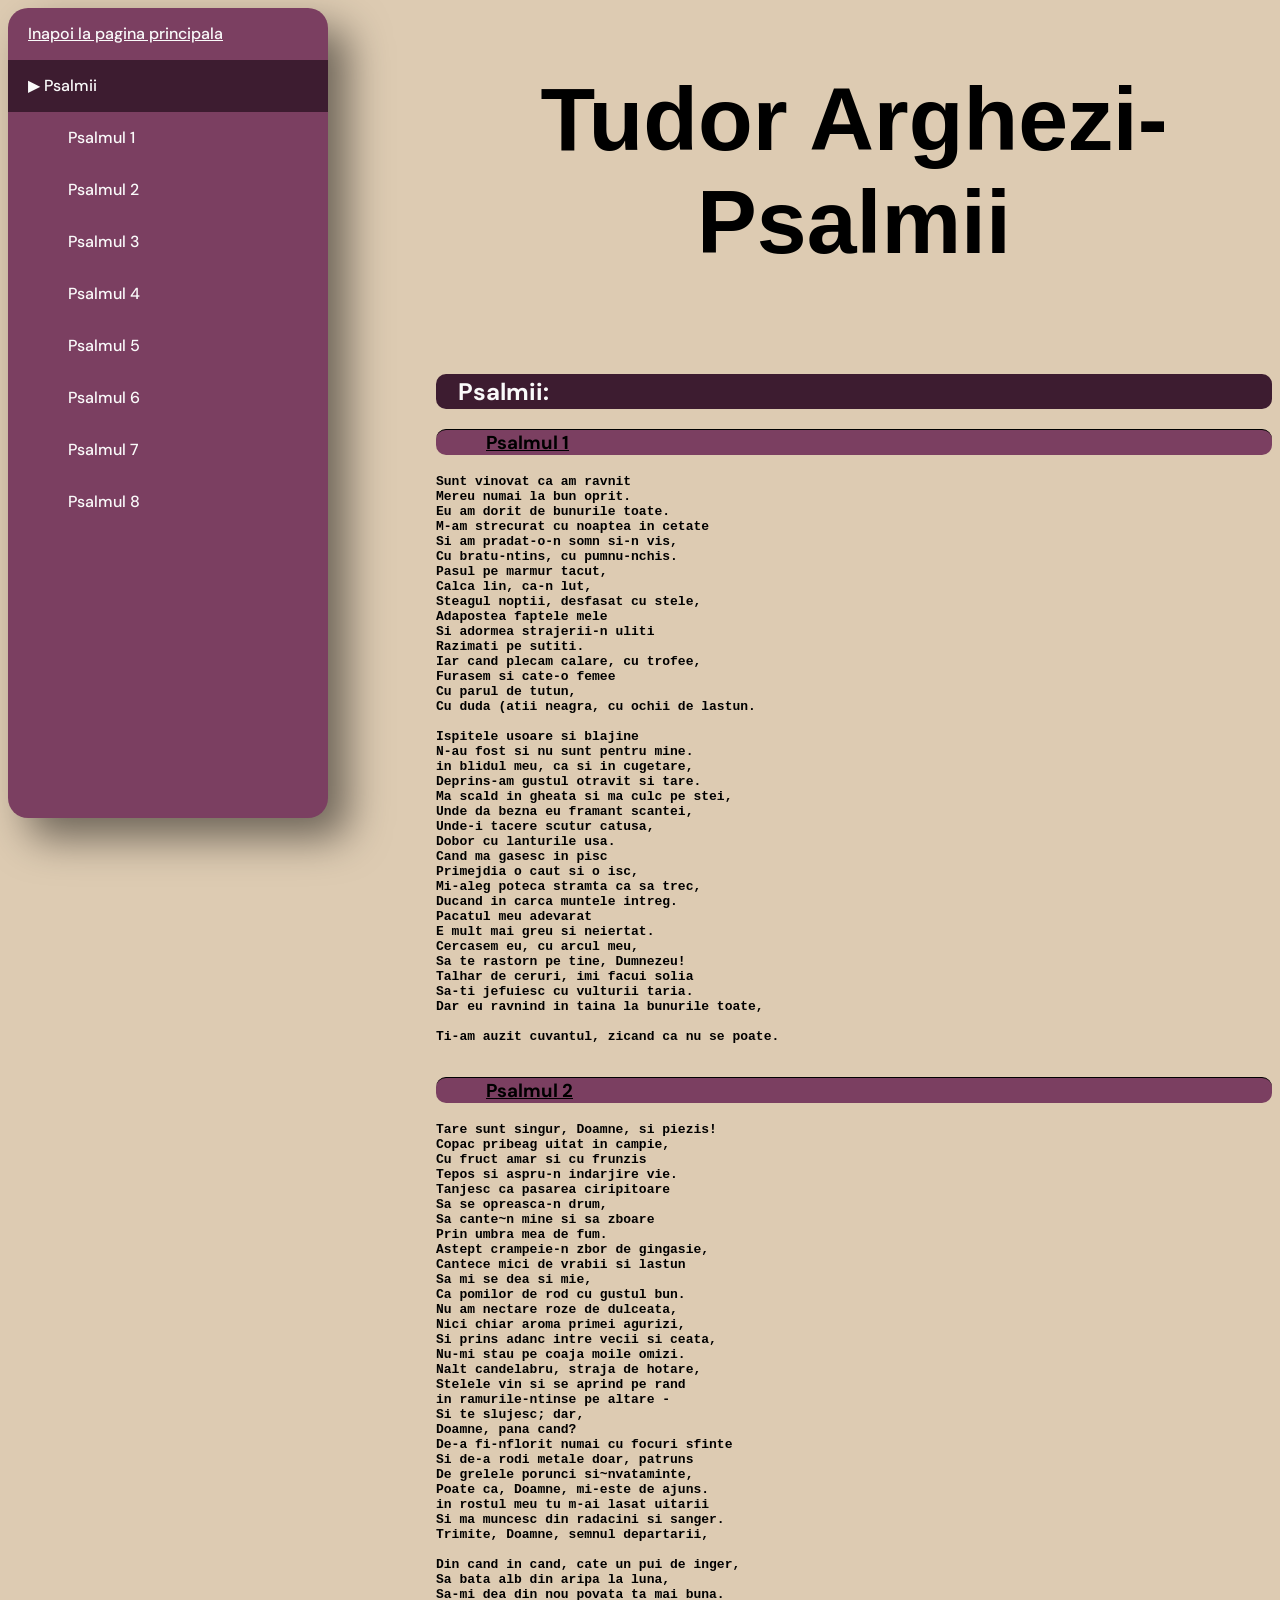
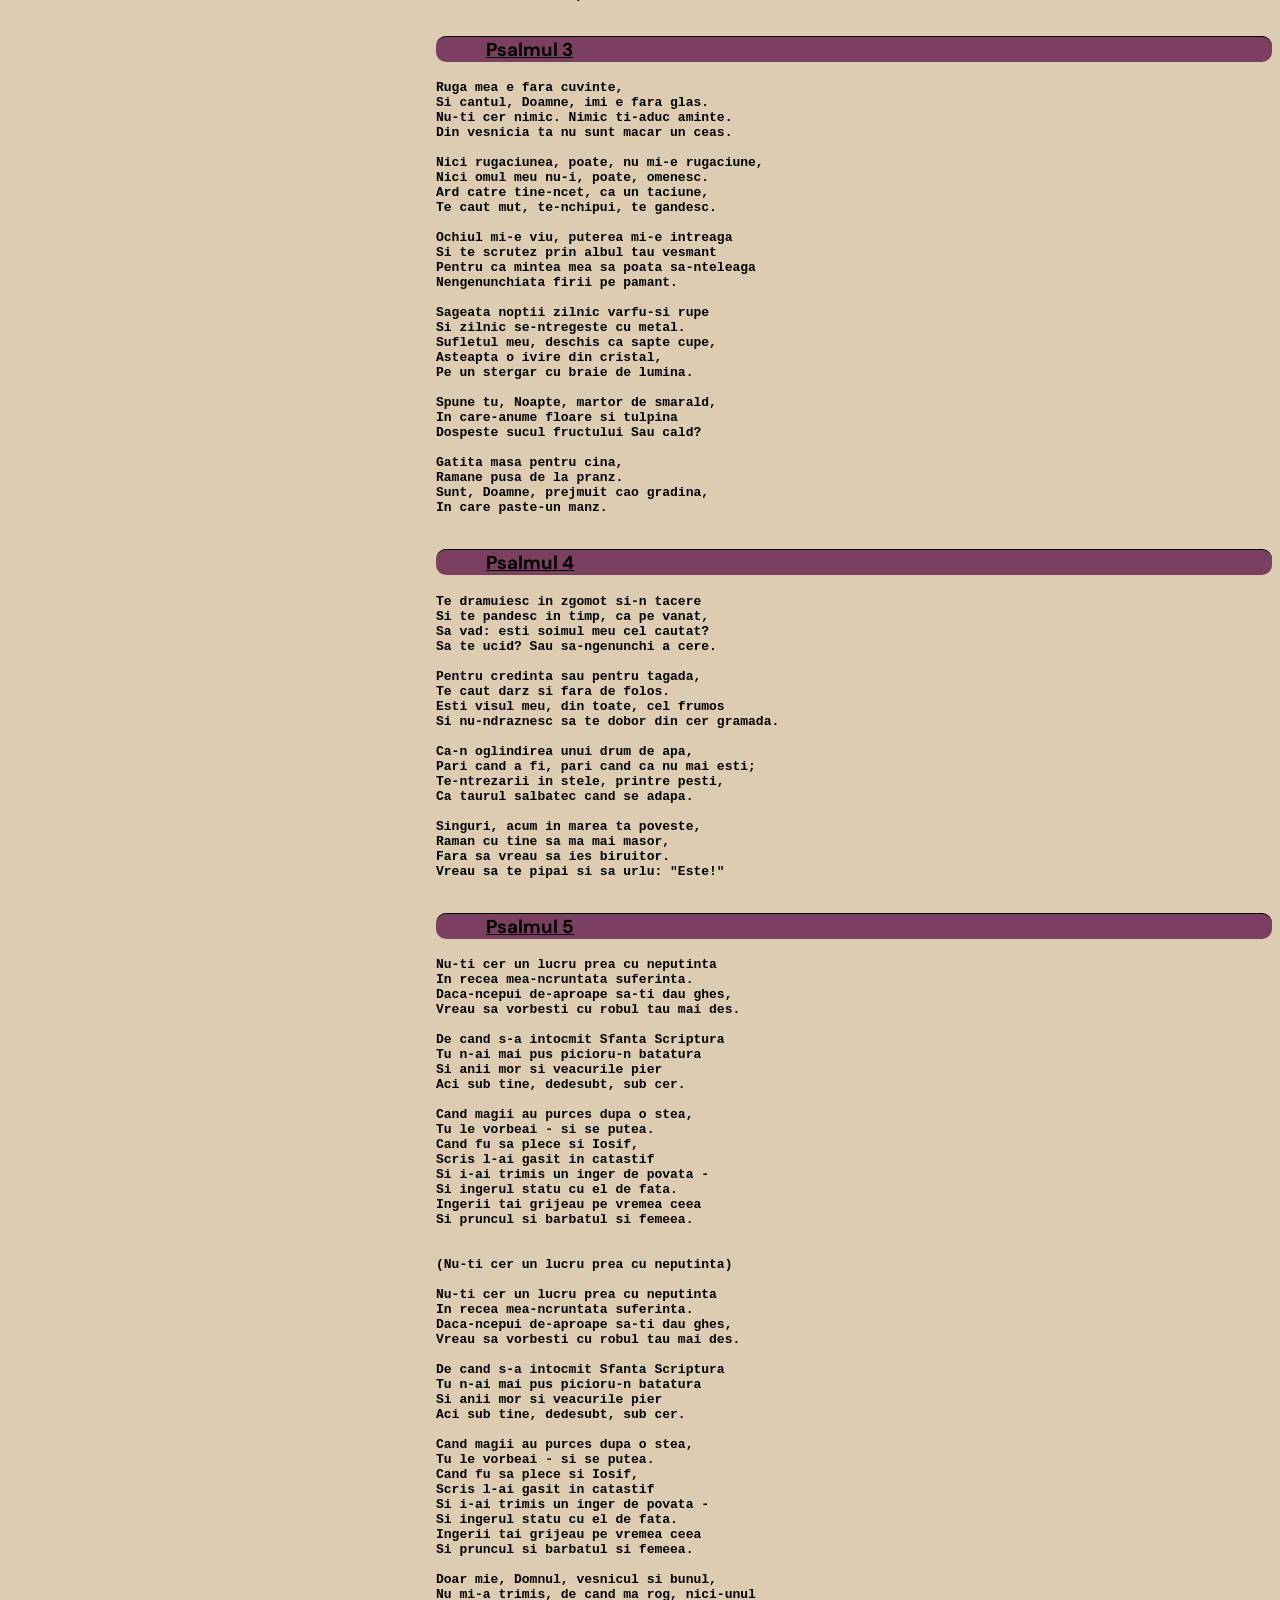
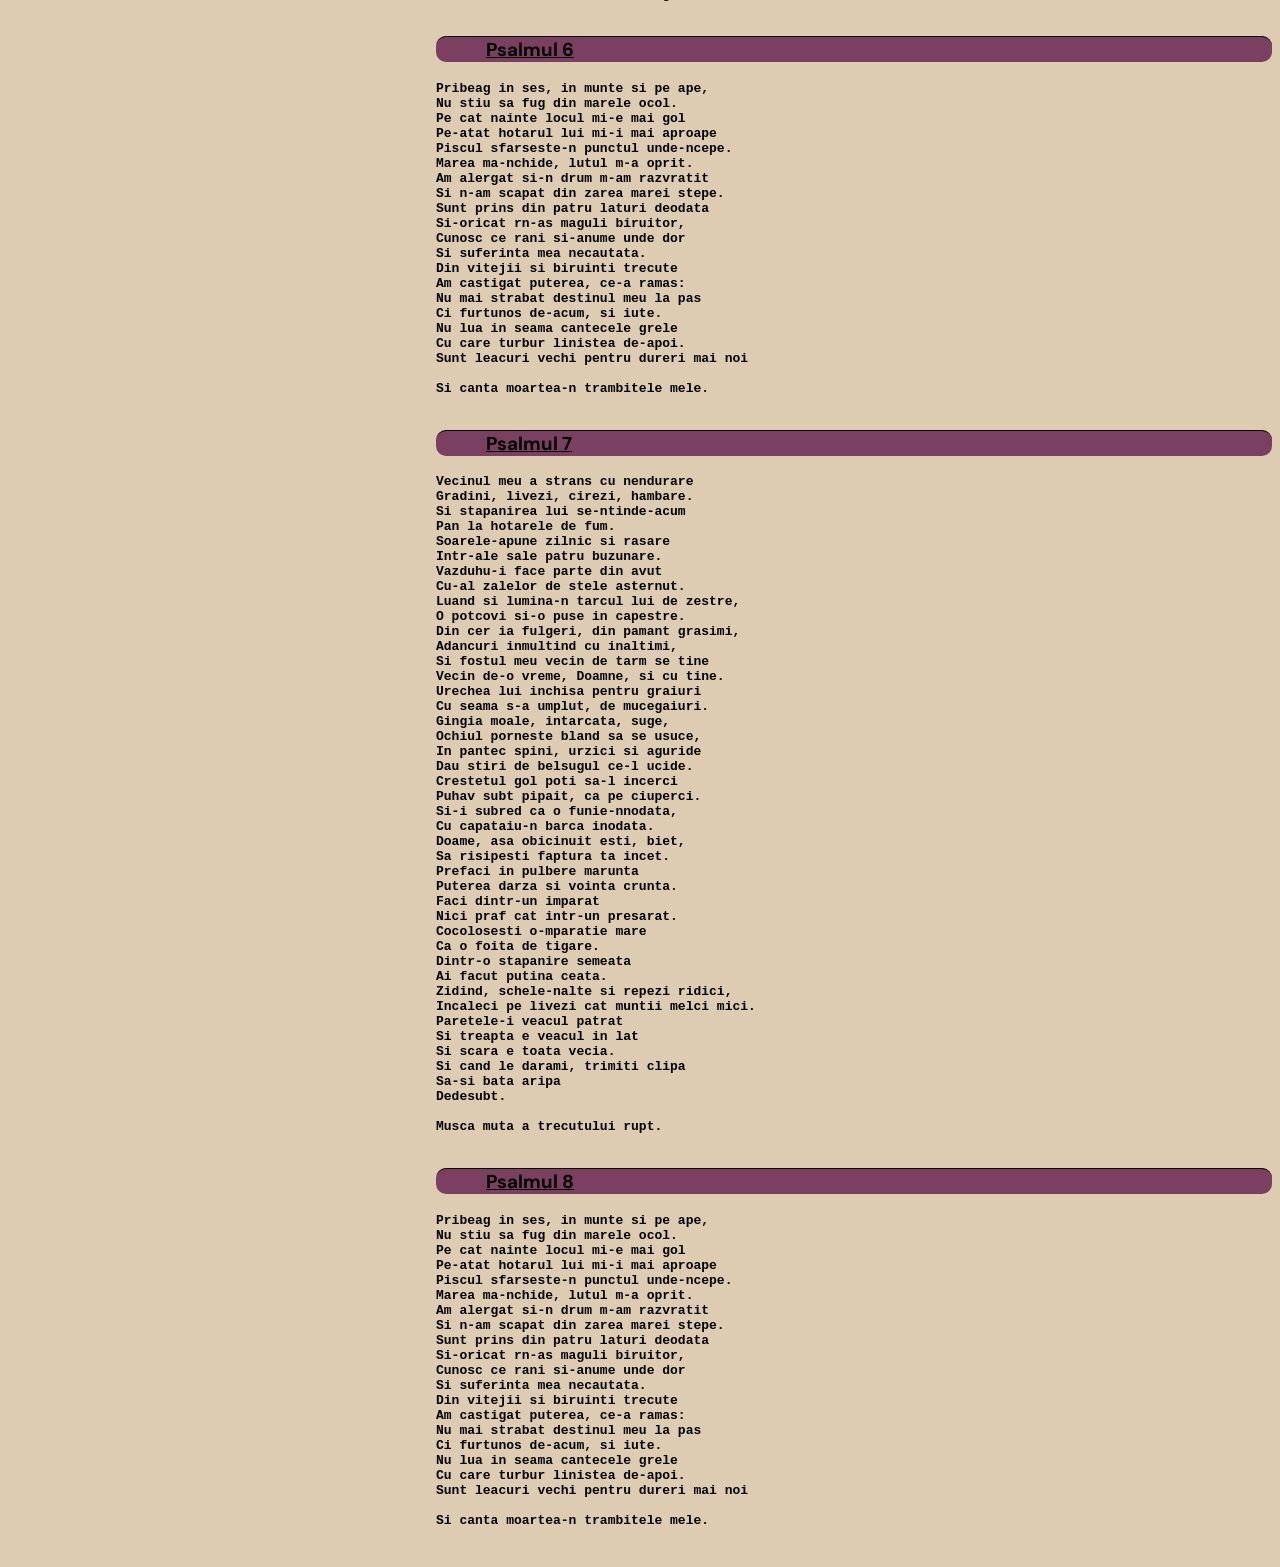
==== Arghezi.html @ f4913fe7 "am adaugat o pagina noua cu psalmii lui arghezi" ====
<!doctype html>
<html lang="en">
  <head>
    <meta charset="UTF-8" />
    <meta name="viewport" content="width=device-width, initial-scale=1.0" />
    <title>Arghezi</title>
    <link rel="stylesheet" href="styles.css" />
    <link rel="preconnect" href="https://fonts.googleapis.com" />
    <link rel="preconnect" href="https://fonts.gstatic.com" crossorigin />
    <link
      href="https://fonts.googleapis.com/css2?family=DM+Sans:ital,opsz,wght@0,9..40,100..1000;1,9..40,100..1000&display=swap"
      rel="stylesheet"
    />
    <link href="https://fonts.cdnfonts.com/css/rumble-brave" rel="stylesheet" />
  </head>
  <body>
    <h1>Tudor Arghezi-Psalmii</h1>
    <ul id="navigation">
        <li><a class="back-button" href="index.html" type="_self">
            Inapoi la pagina principala
        </a></li>
        <li>
            <a class="chapter" href="#psalmi">
                Psalmii
            </a>
        </li>
      <li>
        <a class="subchapter" href="#1"> Psalmul 1 </a>
      </li>
      <li>
        <a class="subchapter" href="#2"> Psalmul 2 </a>
      </li>
      <li>
        <a class="subchapter" href="#3"> Psalmul 3 </a>
      </li>
      <li>
        <a class="subchapter" href="#4"> Psalmul 4 </a>
      </li>
      <li>
        <a class="subchapter" href="#5"> Psalmul 5 </a>
      </li>
      <li>
        <a class="subchapter" href="#6"> Psalmul 6 </a>
      </li>
      <li>
        <a class="subchapter" href="#7"> Psalmul 7 </a>
      </li>
      <li>
        <a class="subchapter" href="#8"> Psalmul 8 </a>
      </li>
    </ul>
    <main>
        <h2 id="psalmi">Psalmii:</h2>
            <h3 id="1">
                Psalmul 1
            </h3>
                <p>
                    <pre>
Sunt vinovat ca am ravnit
Mereu numai la bun oprit.
Eu am dorit de bunurile toate.
M-am strecurat cu noaptea in cetate
Si am pradat-o-n somn si-n vis,
Cu bratu-ntins, cu pumnu-nchis.
Pasul pe marmur tacut,
Calca lin, ca-n lut,
Steagul noptii, desfasat cu stele,
Adapostea faptele mele
Si adormea strajerii-n uliti
Razimati pe sutiti.
Iar cand plecam calare, cu trofee,
Furasem si cate-o femee
Cu parul de tutun,
Cu duda (atii neagra, cu ochii de lastun. 

Ispitele usoare si blajine
N-au fost si nu sunt pentru mine.
in blidul meu, ca si in cugetare,
Deprins-am gustul otravit si tare.
Ma scald in gheata si ma culc pe stei,
Unde da bezna eu framant scantei,
Unde-i tacere scutur catusa,
Dobor cu lanturile usa.
Cand ma gasesc in pisc
Primejdia o caut si o isc,
Mi-aleg poteca stramta ca sa trec,
Ducand in carca muntele intreg.
Pacatul meu adevarat
E mult mai greu si neiertat.
Cercasem eu, cu arcul meu,
Sa te rastorn pe tine, Dumnezeu!
Talhar de ceruri, imi facui solia
Sa-ti jefuiesc cu vulturii taria.
Dar eu ravnind in taina la bunurile toate,

Ti-am auzit cuvantul, zicand ca nu se poate.
                    </pre>
                </p>
            <h3 id="2">
                Psalmul 2
            </h3>
                <p>
                    <pre>
Tare sunt singur, Doamne, si piezis!
Copac pribeag uitat in campie,
Cu fruct amar si cu frunzis
Tepos si aspru-n indarjire vie.
Tanjesc ca pasarea ciripitoare
Sa se opreasca-n drum,
Sa cante~n mine si sa zboare
Prin umbra mea de fum.
Astept crampeie-n zbor de gingasie,
Cantece mici de vrabii si lastun
Sa mi se dea si mie,
Ca pomilor de rod cu gustul bun.
Nu am nectare roze de dulceata,
Nici chiar aroma primei agurizi,
Si prins adanc intre vecii si ceata,
Nu-mi stau pe coaja moile omizi.
Nalt candelabru, straja de hotare,
Stelele vin si se aprind pe rand
in ramurile-ntinse pe altare -
Si te slujesc; dar,
Doamne, pana cand?
De-a fi-nflorit numai cu focuri sfinte
Si de-a rodi metale doar, patruns
De grelele porunci si~nvataminte,
Poate ca, Doamne, mi-este de ajuns.
in rostul meu tu m-ai lasat uitarii 
Si ma muncesc din radacini si sanger.
Trimite, Doamne, semnul departarii,

Din cand in cand, cate un pui de inger,
Sa bata alb din aripa la luna,
Sa-mi dea din nou povata ta mai buna.
                    </pre>
                </p>
            <h3 id="3">
                Psalmul 3
            </h3>
            <p>
                    <pre>
Ruga mea e fara cuvinte,
Si cantul, Doamne, imi e fara glas.
Nu-ti cer nimic. Nimic ti-aduc aminte.
Din vesnicia ta nu sunt macar un ceas.

Nici rugaciunea, poate, nu mi-e rugaciune,
Nici omul meu nu-i, poate, omenesc.
Ard catre tine-ncet, ca un taciune,
Te caut mut, te-nchipui, te gandesc.

Ochiul mi-e viu, puterea mi-e intreaga
Si te scrutez prin albul tau vesmant
Pentru ca mintea mea sa poata sa-nteleaga
Nengenunchiata firii pe pamant.

Sageata noptii zilnic varfu-si rupe
Si zilnic se-ntregeste cu metal.
Sufletul meu, deschis ca sapte cupe,
Asteapta o ivire din cristal,
Pe un stergar cu braie de lumina.

Spune tu, Noapte, martor de smarald,
In care-anume floare si tulpina
Dospeste sucul fructului Sau cald?

Gatita masa pentru cina,
Ramane pusa de la pranz.
Sunt, Doamne, prejmuit cao gradina,
In care paste-un manz.
                    </pre>
                </p>
            <h3 id="4">
                Psalmul 4
            </h3>
            <p>
                    <pre>
Te dramuiesc in zgomot si-n tacere
Si te pandesc in timp, ca pe vanat,
Sa vad: esti soimul meu cel cautat?
Sa te ucid? Sau sa-ngenunchi a cere.

Pentru credinta sau pentru tagada,
Te caut darz si fara de folos.
Esti visul meu, din toate, cel frumos
Si nu-ndraznesc sa te dobor din cer gramada.

Ca-n oglindirea unui drum de apa,
Pari cand a fi, pari cand ca nu mai esti;
Te-ntrezarii in stele, printre pesti,
Ca taurul salbatec cand se adapa.

Singuri, acum in marea ta poveste,
Raman cu tine sa ma mai masor,
Fara sa vreau sa ies biruitor.
Vreau sa te pipai si sa urlu: "Este!"
                    </pre>
                </p>
            <h3 id="5">
                Psalmul 5
            </h3>
            <p>
                    <pre>
Nu-ti cer un lucru prea cu neputinta
In recea mea-ncruntata suferinta.
Daca-ncepui de-aproape sa-ti dau ghes,
Vreau sa vorbesti cu robul tau mai des.

De cand s-a intocmit Sfanta Scriptura
Tu n-ai mai pus picioru-n batatura
Si anii mor si veacurile pier
Aci sub tine, dedesubt, sub cer.

Cand magii au purces dupa o stea,
Tu le vorbeai - si se putea.
Cand fu sa plece si Iosif,
Scris l-ai gasit in catastif
Si i-ai trimis un inger de povata -
Si ingerul statu cu el de fata.
Ingerii tai grijeau pe vremea ceea
Si pruncul si barbatul si femeea.


(Nu-ti cer un lucru prea cu neputinta)

Nu-ti cer un lucru prea cu neputinta
In recea mea-ncruntata suferinta.
Daca-ncepui de-aproape sa-ti dau ghes,
Vreau sa vorbesti cu robul tau mai des.

De cand s-a intocmit Sfanta Scriptura
Tu n-ai mai pus picioru-n batatura
Si anii mor si veacurile pier
Aci sub tine, dedesubt, sub cer.

Cand magii au purces dupa o stea,
Tu le vorbeai - si se putea.
Cand fu sa plece si Iosif,
Scris l-ai gasit in catastif
Si i-ai trimis un inger de povata -
Si ingerul statu cu el de fata.
Ingerii tai grijeau pe vremea ceea
Si pruncul si barbatul si femeea.

Doar mie, Domnul, vesnicul si bunul,
Nu mi-a trimis, de cand ma rog, nici-unul 
                    </pre>
                </p>
            <h3 id="6">
                Psalmul 6
            </h3>
            <p>
                    <pre>
Pribeag in ses, in munte si pe ape,
Nu stiu sa fug din marele ocol.
Pe cat nainte locul mi-e mai gol
Pe-atat hotarul lui mi-i mai aproape
Piscul sfarseste-n punctul unde-ncepe.
Marea ma-nchide, lutul m-a oprit.
Am alergat si-n drum m-am razvratit
Si n-am scapat din zarea marei stepe.
Sunt prins din patru laturi deodata
Si-oricat rn-as maguli biruitor,
Cunosc ce rani si-anume unde dor
Si suferinta mea necautata.
Din vitejii si biruinti trecute
Am castigat puterea, ce-a ramas:
Nu mai strabat destinul meu la pas
Ci furtunos de-acum, si iute.
Nu lua in seama cantecele grele
Cu care turbur linistea de-apoi.
Sunt leacuri vechi pentru dureri mai noi

Si canta moartea-n trambitele mele.
                    </pre>
                </p>
            <h3 id="7">
                Psalmul 7
            </h3>
            <p>
                    <pre>
Vecinul meu a strans cu nendurare
Gradini, livezi, cirezi, hambare.
Si stapanirea lui se-ntinde-acum
Pan la hotarele de fum.
Soarele-apune zilnic si rasare
Intr-ale sale patru buzunare.
Vazduhu-i face parte din avut
Cu-al zalelor de stele asternut.
Luand si lumina-n tarcul lui de zestre,
O potcovi si-o puse in capestre.
Din cer ia fulgeri, din pamant grasimi,
Adancuri inmultind cu inaltimi,
Si fostul meu vecin de tarm se tine
Vecin de-o vreme, Doamne, si cu tine.
Urechea lui inchisa pentru graiuri
Cu seama s-a umplut, de mucegaiuri.
Gingia moale, intarcata, suge,
Ochiul porneste bland sa se usuce,
In pantec spini, urzici si aguride
Dau stiri de belsugul ce-l ucide.
Crestetul gol poti sa-l incerci
Puhav subt pipait, ca pe ciuperci.
Si-i subred ca o funie-nnodata,
Cu capataiu-n barca inodata. 
Doame, asa obicinuit esti, biet,
Sa risipesti faptura ta incet.
Prefaci in pulbere marunta
Puterea darza si vointa crunta.
Faci dintr-un imparat
Nici praf cat intr-un presarat.
Cocolosesti o-mparatie mare
Ca o foita de tigare.
Dintr-o stapanire semeata
Ai facut putina ceata.
Zidind, schele-nalte si repezi ridici,
Incaleci pe livezi cat muntii melci mici.
Paretele-i veacul patrat
Si treapta e veacul in lat
Si scara e toata vecia.
Si cand le darami, trimiti clipa
Sa-si bata aripa
Dedesubt.

Musca muta a trecutului rupt.
                    </pre>
                </p>
            <h3 id="8">
                Psalmul 8
            </h3>
                <p>
                    <pre>
Pribeag in ses, in munte si pe ape, 
Nu stiu sa fug din marele ocol.
Pe cat nainte locul mi-e mai gol
Pe-atat hotarul lui mi-i mai aproape 
Piscul sfarseste-n punctul unde-ncepe. 
Marea ma-nchide, lutul m-a oprit.
Am alergat si-n drum m-am razvratit
Si n-am scapat din zarea marei stepe. 
Sunt prins din patru laturi deodata
Si-oricat rn-as maguli biruitor, 
Cunosc ce rani si-anume unde dor
Si suferinta mea necautata. 
Din vitejii si biruinti trecute
Am castigat puterea, ce-a ramas: 
Nu mai strabat destinul meu la pas 
Ci furtunos de-acum, si iute. 
Nu lua in seama cantecele grele
Cu care turbur linistea de-apoi.
Sunt leacuri vechi pentru dureri mai noi

Si canta moartea-n trambitele mele. 
                    </pre>
                </p>
    </main>
  </body>
</html>
<!--
https://ro.scribd.com/doc/110683806/Psalmi-Tudor-Arghezi - toti cei 15 psalmi
-->
---- styles.css ----
:root{
    --light: #ddcbb2;
    --mid: #7B3F61;
    --dark:#3D1C30;
    --white:#FAFAFA;
}
html{
    scroll-behavior: smooth;
    background-color: var(--light);
    font-family: "DM Sans", sans-serif;
    font-weight: 600;
}
h1{
    grid-area:title;
    text-align: center;
    font-size:7vw;
    font-family:"Rumble Brave", sans-serif;
}
h2{
    background-color: var(--dark);
    color:var(--white);
    padding:2px;
    text-indent: 20px;
    border-radius:10px;
}
h3{
    text-decoration-line: underline;
    border-top:1px solid black;
    background-color: var(--mid);
    text-indent: 50px;
    border-radius:10px;
}
p{
    text-indent: 50px;
}
#navigation{
    list-style-type: none;
    background-color: var(--mid);
    grid-area:nav;
    position:fixed;
    width:25%;
    height:90%;
    overflow-y: auto;
    border-radius:20px;
    filter:drop-shadow(rgba(0, 0, 0, 0.5) 20px 20px 20px);
    margin:0;
    padding:0;
}

#navigation a{
    color:black;
    font-weight:500;
    color:var(--white);
    line-height: 2;
    display:block;
    padding:10px 20px;
}
#navigation a[class="chapter"]{
    background-color: var(--dark);
}
#navigation a[class="subchapter"]{
    padding-left:60px;
    text-decoration: none;
}
#navigation a:hover{
    background-color:var(--dark);
}
body{
    display:grid;
    grid-template:
    "nav title title"
    "nav main main";
    grid-template-columns: 1fr 1fr 1fr;
    grid-template-rows: auto auto;
    gap:20px;
}
#navigation a.chapter{
    text-decoration: none;
}
#navigation a.chapter:hover{
    text-decoration:underline;
}
a[class="chapter"]::before{
    content:"▶ ";
}
main {
  grid-area: main;
}
hr{
    border:1px solid black;
}
figure{
    background-color:var(--mid);
    display: inline-block;
    width: min-content;
    padding:20px;
    filter:drop-shadow(hsla(0, 0%, 0%, 0.5) 20px 20px 20px);
    border-radius:10px;
    margin:10px;
    font-size:100%;
}
figcaption{
    background-color:var(--dark);
    color:var(--white);
    padding:10px;
    border-radius:0 0 10px 10px ;
}
.image{
    width:auto;
    height:100px;
}
.image:hover{
    border:3px solid var(--white);
}
.sursa{
    text-align: right;
    font-size:75%;
    margin-right:20px;
}
.button-container{
    display:flex;
    justify-content: right;
    padding-right:20px;
}
button{
    background-color:var(--dark);
    padding:10px;
    border-radius:10px;
    border:black;
}
button:hover{
    background-color:var(--mid);
}
button a{
    color:var(--white);
}
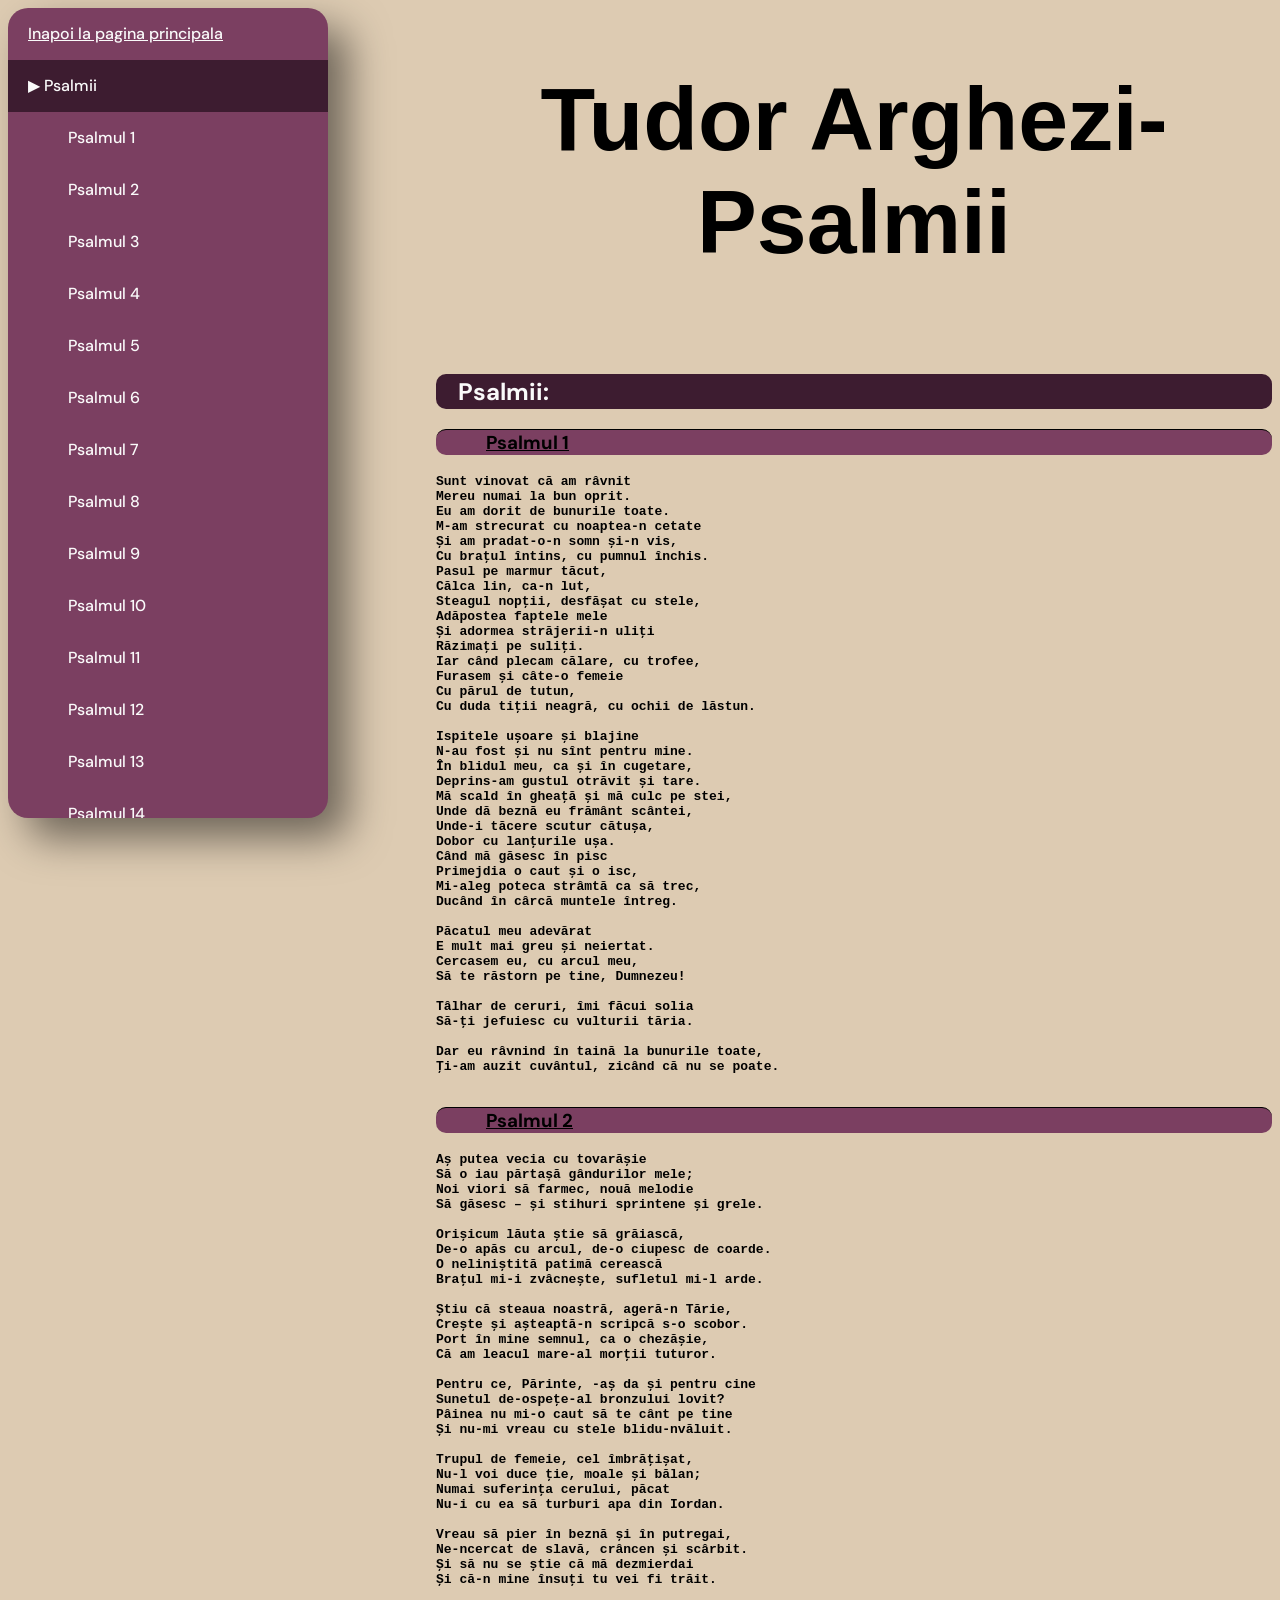
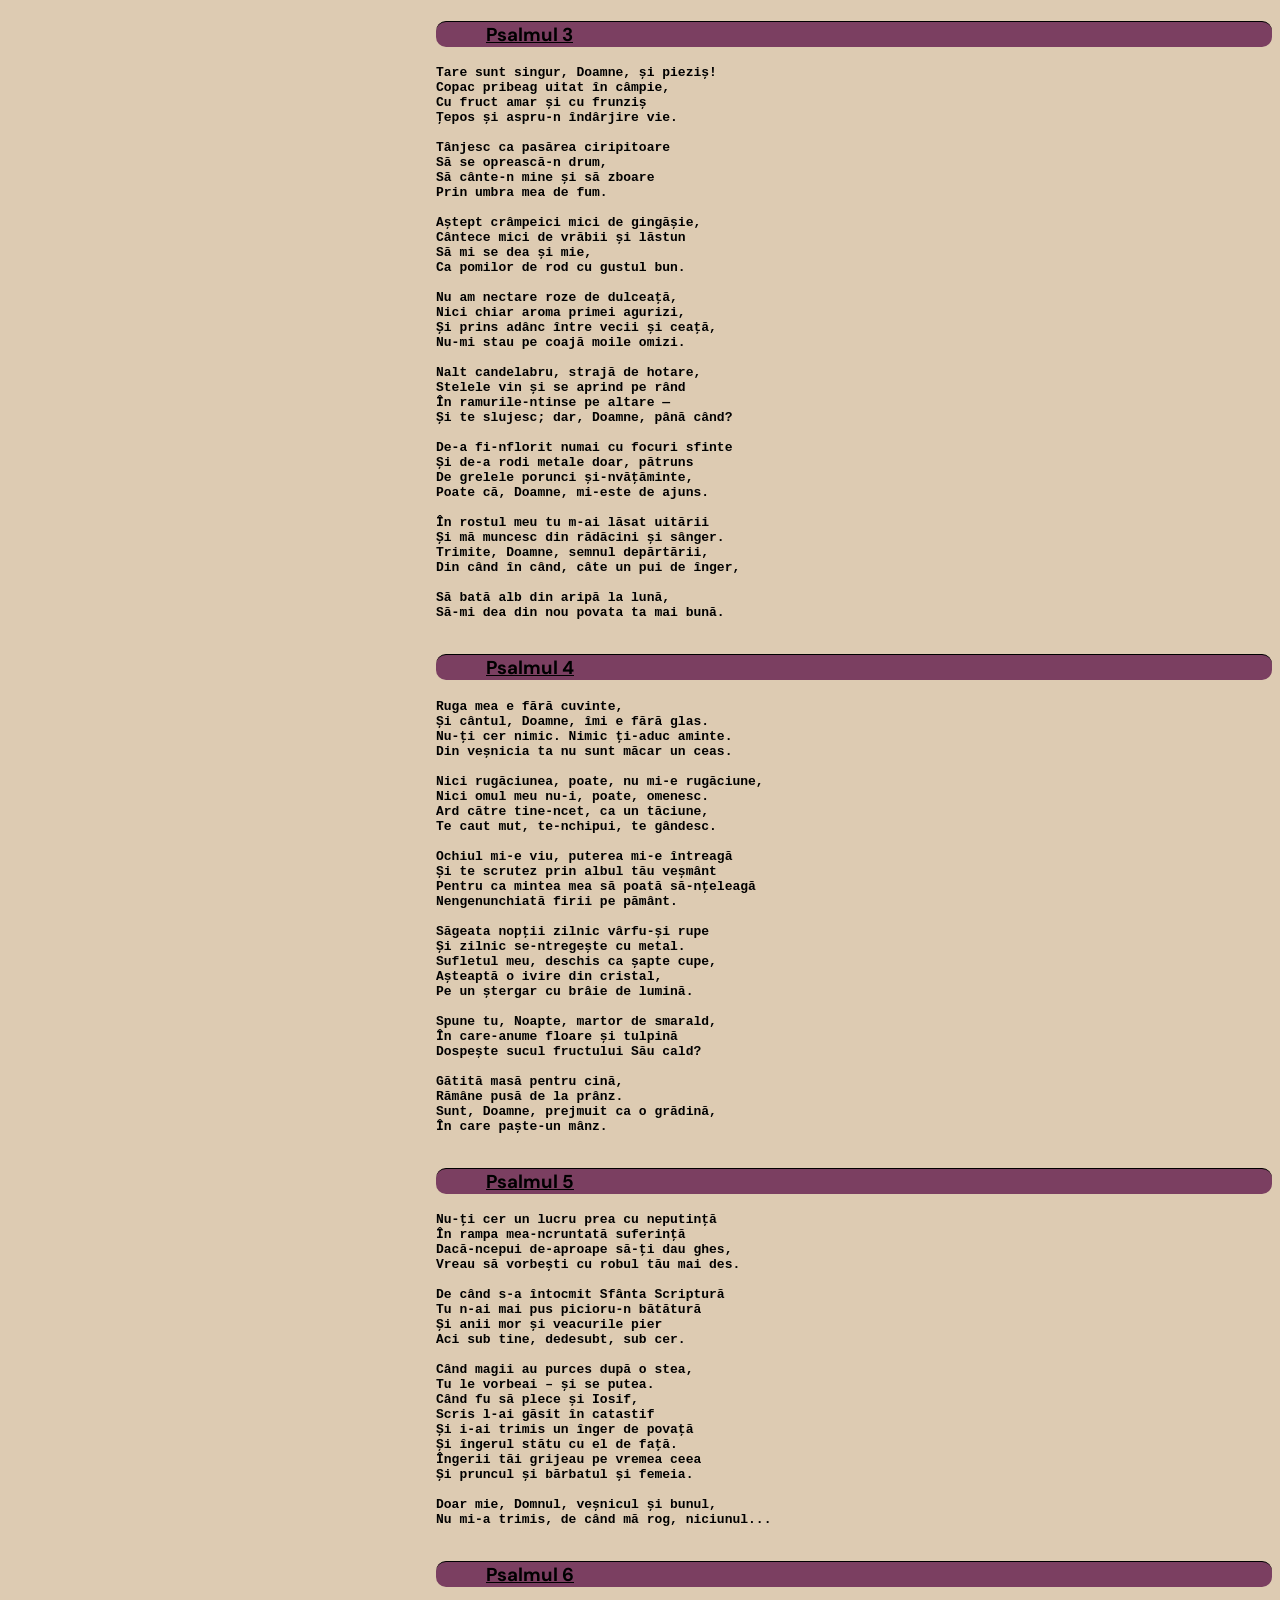
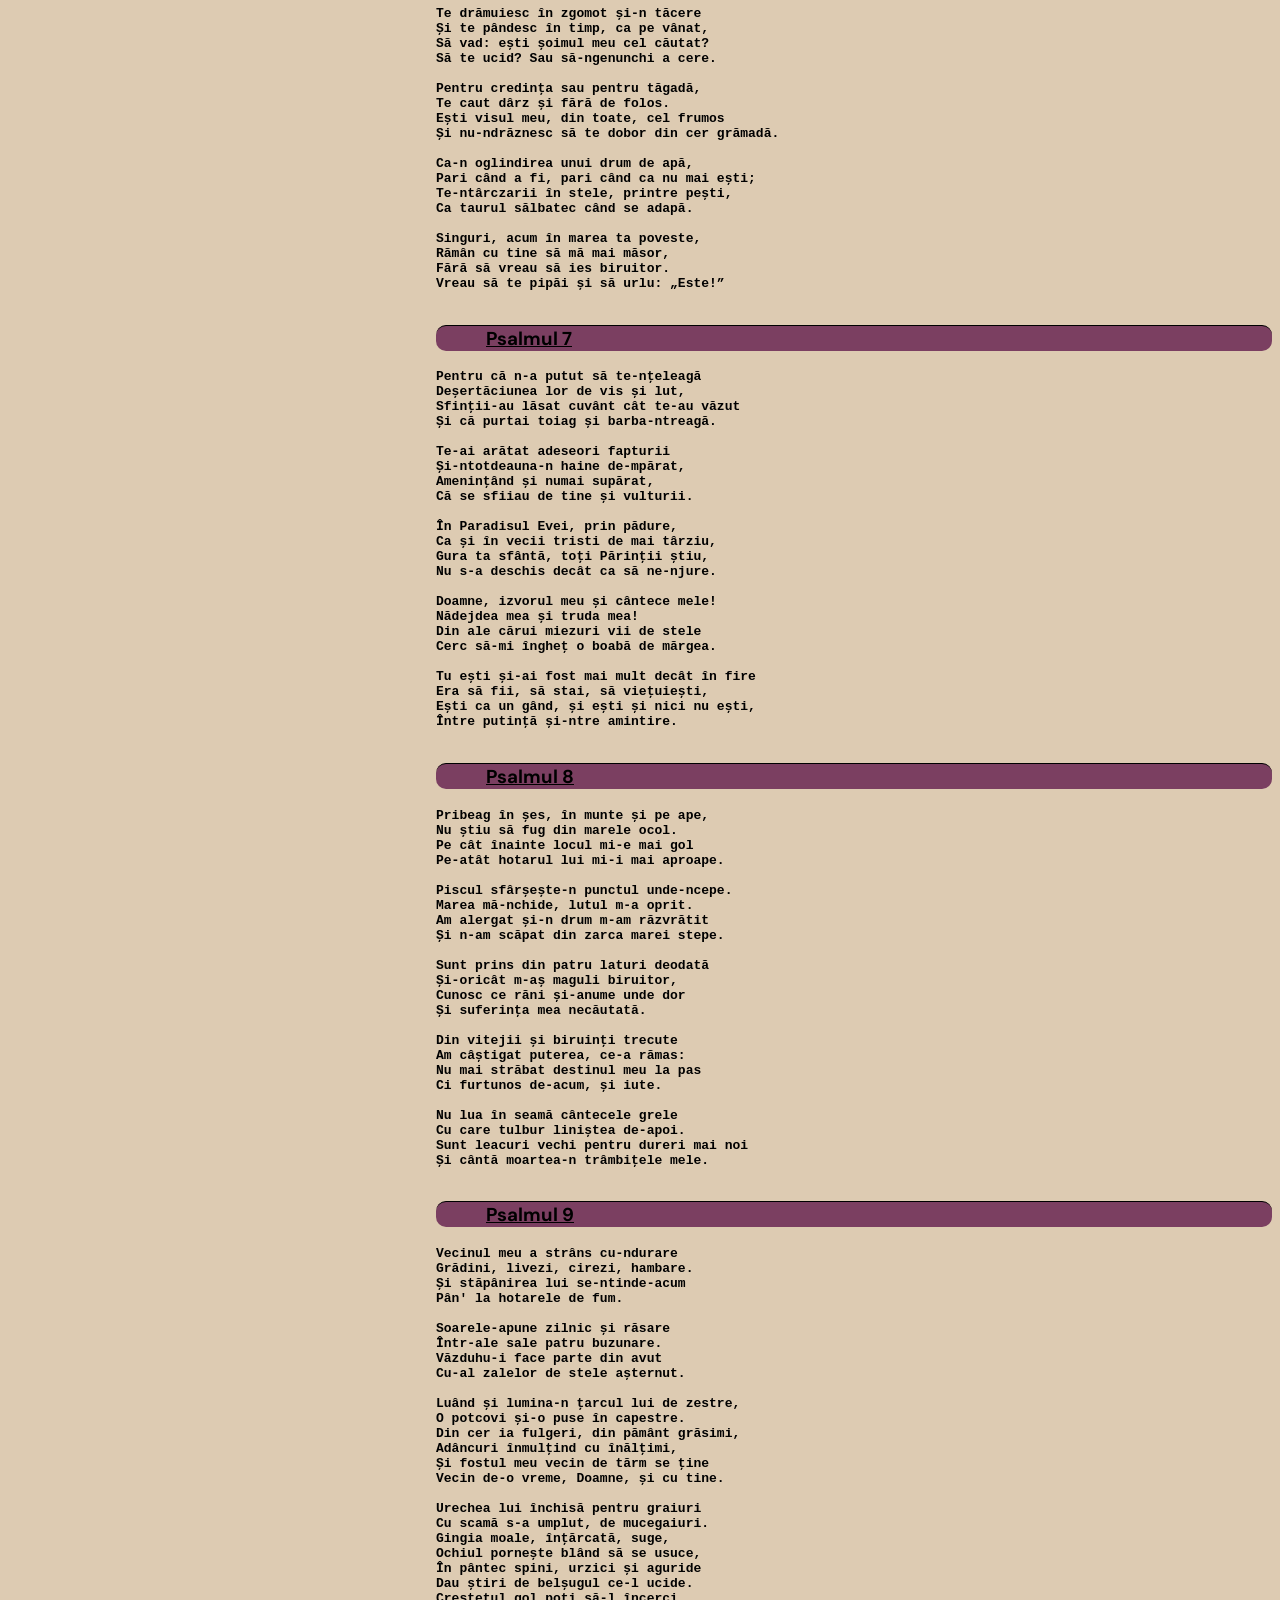
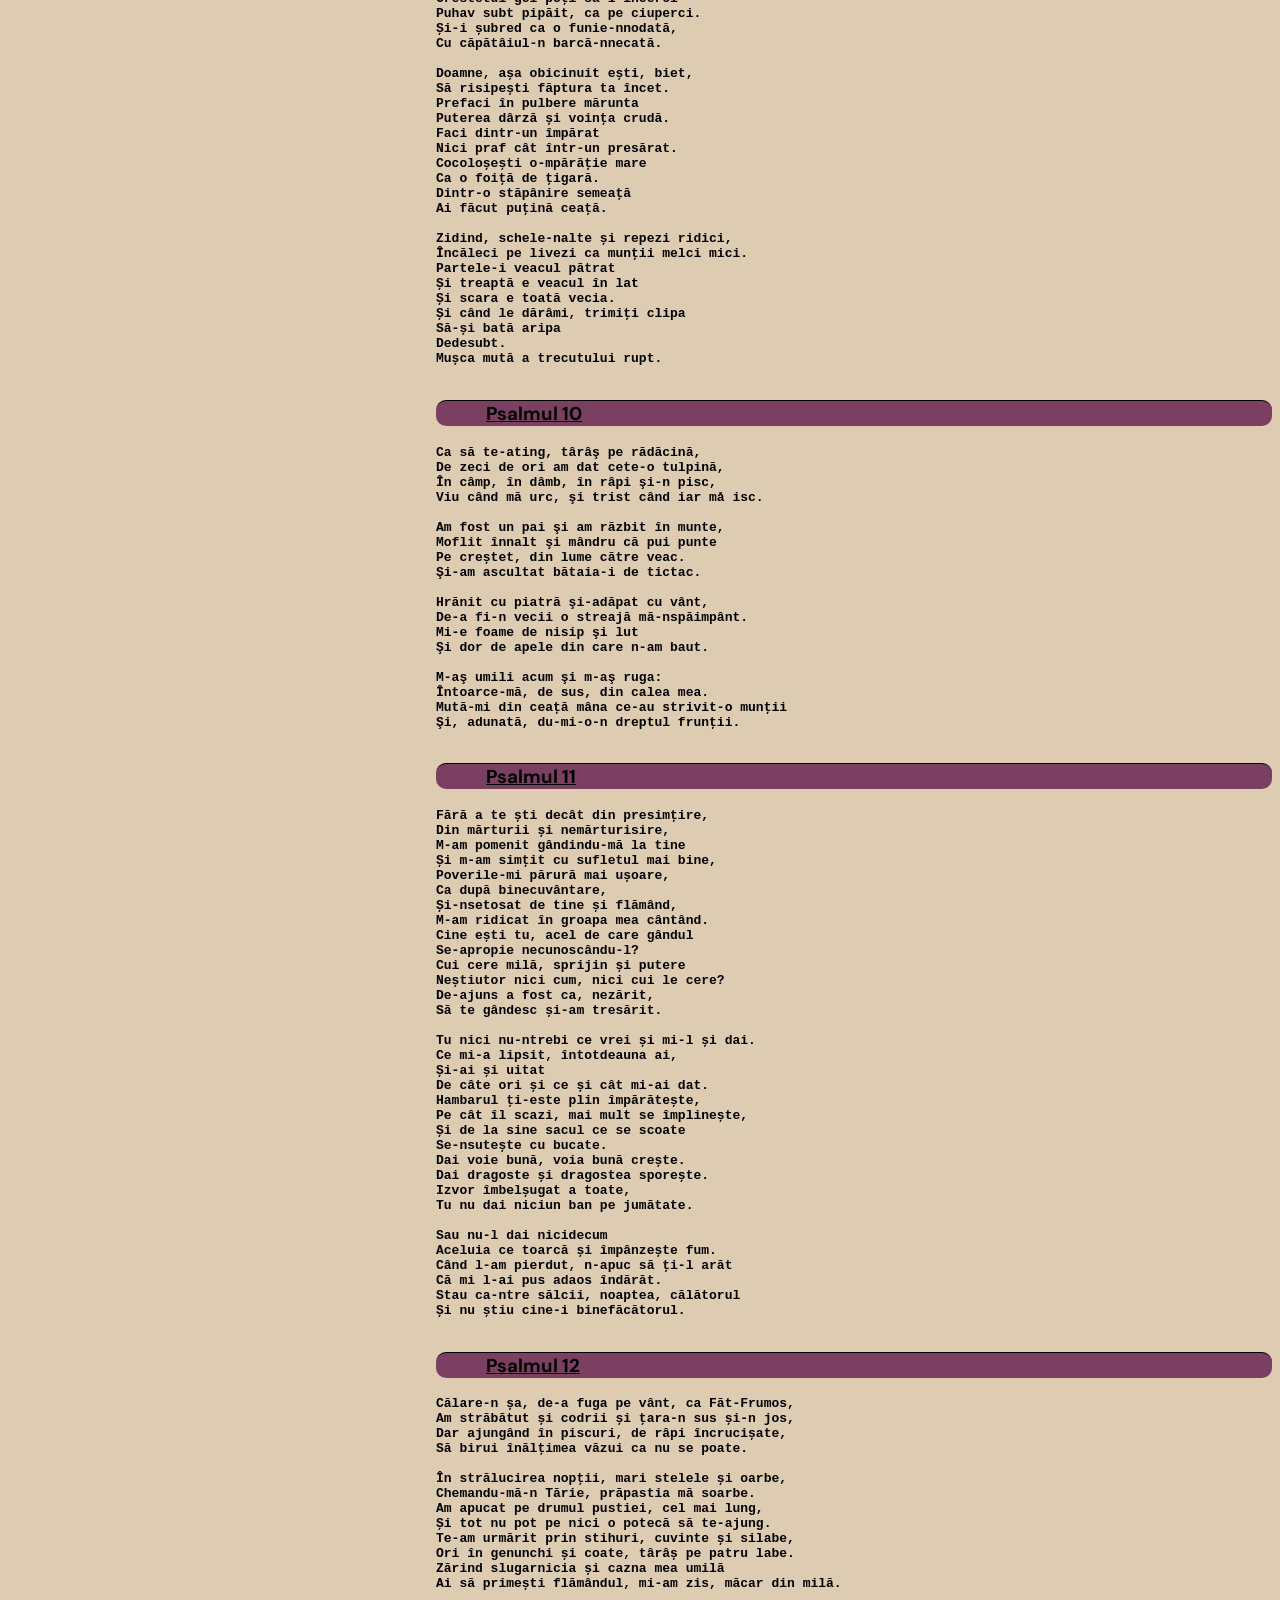
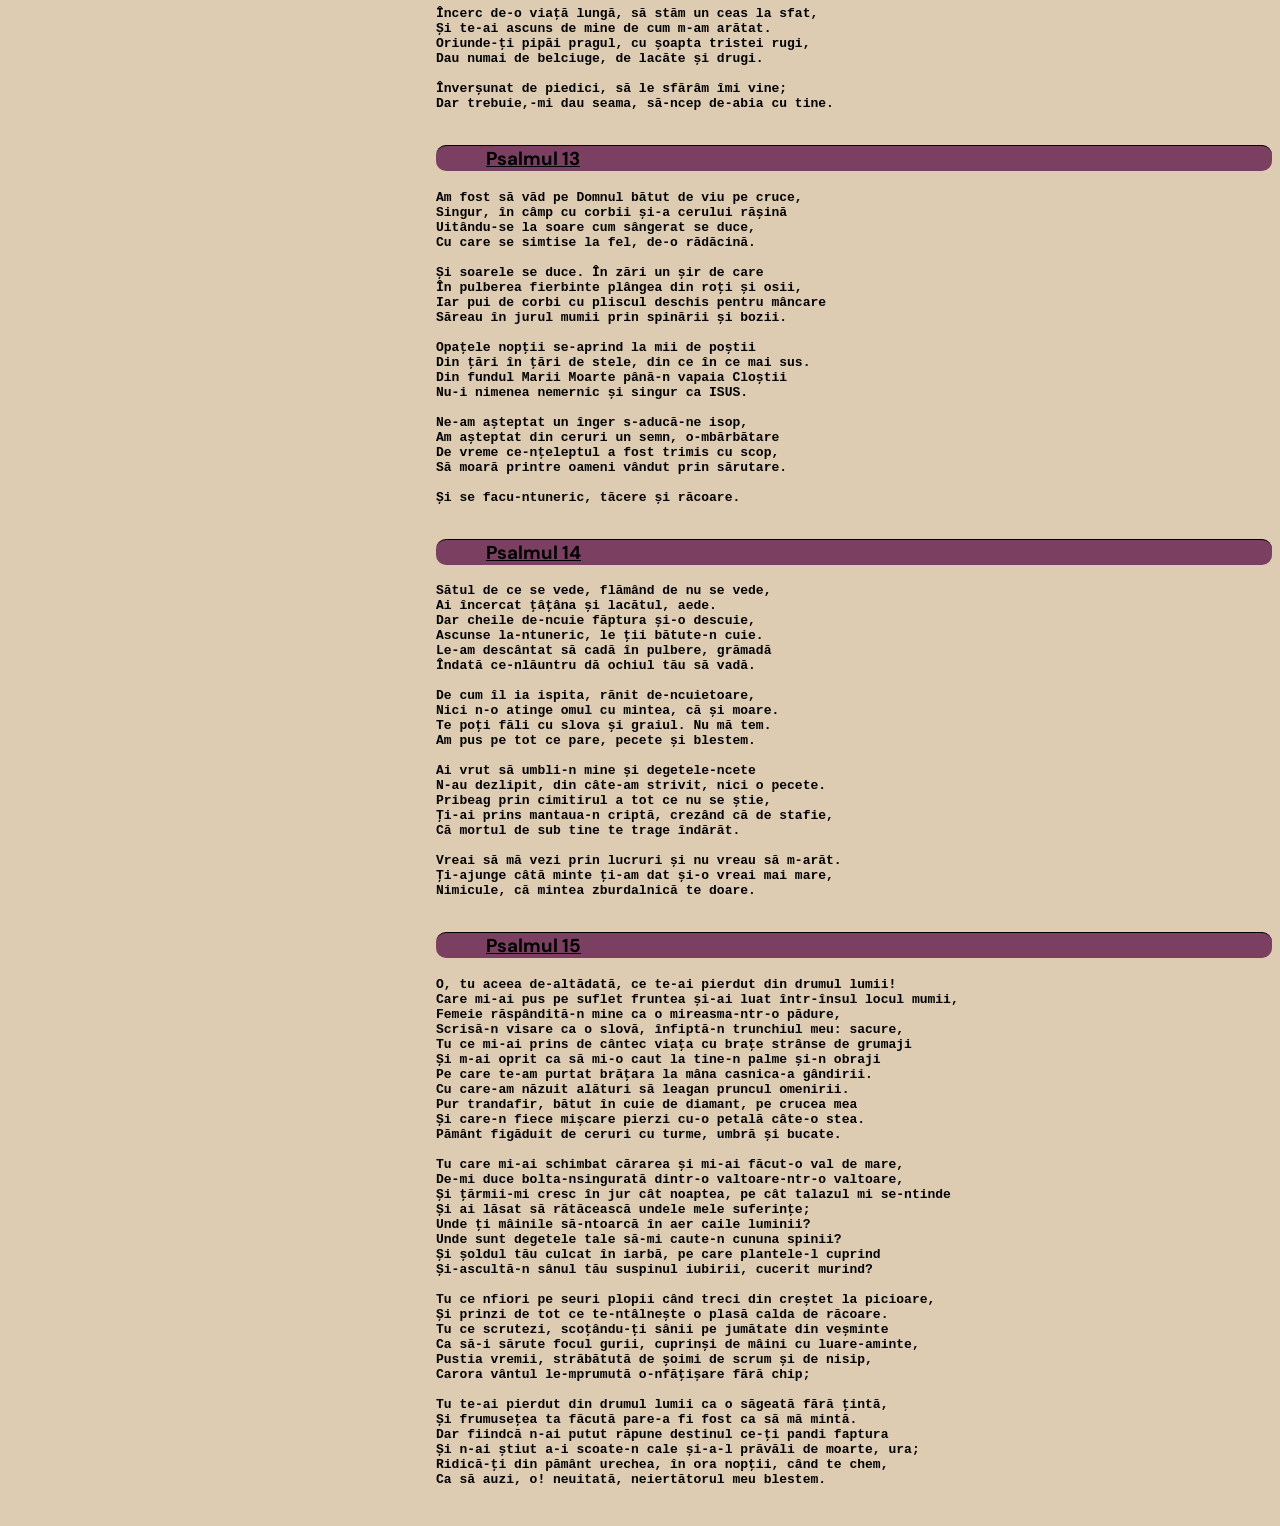
==== commit 3de20ffe: "am terminat de adaugat versurile pt pagina cu arghezi" ====
--- a/Arghezi.html
+++ b/Arghezi.html
@@ -48,6 +48,27 @@
       <li>
         <a class="subchapter" href="#8"> Psalmul 8 </a>
       </li>
+      <li>
+        <a class="subchapter" href="#9"> Psalmul 9 </a>
+      </li>
+      <li>
+        <a class="subchapter" href="#10"> Psalmul 10 </a>
+      </li>
+      <li>
+        <a class="subchapter" href="#11"> Psalmul 11 </a>
+      </li>
+      <li>
+        <a class="subchapter" href="#12"> Psalmul 12 </a>
+      </li>
+      <li>
+        <a class="subchapter" href="#13"> Psalmul 13 </a>
+      </li>
+      <li>
+        <a class="subchapter" href="#14"> Psalmul 14 </a>
+      </li>
+      <li>
+        <a class="subchapter" href="#15"> Psalmul 15 </a>
+      </li>
     </ul>
     <main>
         <h2 id="psalmi">Psalmii:</h2>
@@ -56,44 +77,46 @@
             </h3>
                 <p>
                     <pre>
-Sunt vinovat ca am ravnit
+Sunt vinovat că am râvnit
 Mereu numai la bun oprit.
 Eu am dorit de bunurile toate.
-M-am strecurat cu noaptea in cetate
-Si am pradat-o-n somn si-n vis,
-Cu bratu-ntins, cu pumnu-nchis.
-Pasul pe marmur tacut,
-Calca lin, ca-n lut,
-Steagul noptii, desfasat cu stele,
-Adapostea faptele mele
-Si adormea strajerii-n uliti
-Razimati pe sutiti.
-Iar cand plecam calare, cu trofee,
-Furasem si cate-o femee
-Cu parul de tutun,
-Cu duda (atii neagra, cu ochii de lastun. 
-
-Ispitele usoare si blajine
-N-au fost si nu sunt pentru mine.
-in blidul meu, ca si in cugetare,
-Deprins-am gustul otravit si tare.
-Ma scald in gheata si ma culc pe stei,
-Unde da bezna eu framant scantei,
-Unde-i tacere scutur catusa,
-Dobor cu lanturile usa.
-Cand ma gasesc in pisc
-Primejdia o caut si o isc,
-Mi-aleg poteca stramta ca sa trec,
-Ducand in carca muntele intreg.
-Pacatul meu adevarat
-E mult mai greu si neiertat.
+M-am strecurat cu noaptea-n cetate
+Și am pradat-o-n somn și-n vis,
+Cu brațul întins, cu pumnul închis.
+Pasul pe marmur tăcut,
+Călca lin, ca-n lut,
+Steagul nopții, desfășat cu stele,
+Adăpostea faptele mele
+Și adormea străjerii-n uliți
+Răzimați pe suliți.
+Iar când plecam călare, cu trofee,
+Furasem și câte-o femeie
+Cu părul de tutun,
+Cu duda tiții neagră, cu ochii de lăstun.
+
+Ispitele ușoare și blajine
+N-au fost și nu sînt pentru mine.
+În blidul meu, ca și în cugetare,
+Deprins-am gustul otrăvit și tare.
+Mă scald în gheață și mă culc pe stei,
+Unde dă beznă eu frământ scântei,
+Unde-i tăcere scutur cătușa,
+Dobor cu lanțurile ușa.
+Când mă găsesc în pisc
+Primejdia o caut și o isc,
+Mi-aleg poteca strâmtă ca să trec,
+Ducând în cârcă muntele întreg.
+
+Păcatul meu adevărat
+E mult mai greu și neiertat.
 Cercasem eu, cu arcul meu,
-Sa te rastorn pe tine, Dumnezeu!
-Talhar de ceruri, imi facui solia
-Sa-ti jefuiesc cu vulturii taria.
-Dar eu ravnind in taina la bunurile toate,
-
-Ti-am auzit cuvantul, zicand ca nu se poate.
+Să te răstorn pe tine, Dumnezeu!
+
+Tâlhar de ceruri, îmi făcui solia
+Să-ți jefuiesc cu vulturii tăria.
+
+Dar eu râvnind în taină la bunurile toate,
+Ți-am auzit cuvântul, zicând că nu se poate.
                     </pre>
                 </p>
             <h3 id="2">
@@ -101,38 +124,35 @@
             </h3>
                 <p>
                     <pre>
-Tare sunt singur, Doamne, si piezis!
-Copac pribeag uitat in campie,
-Cu fruct amar si cu frunzis
-Tepos si aspru-n indarjire vie.
-Tanjesc ca pasarea ciripitoare
-Sa se opreasca-n drum,
-Sa cante~n mine si sa zboare
-Prin umbra mea de fum.
-Astept crampeie-n zbor de gingasie,
-Cantece mici de vrabii si lastun
-Sa mi se dea si mie,
-Ca pomilor de rod cu gustul bun.
-Nu am nectare roze de dulceata,
-Nici chiar aroma primei agurizi,
-Si prins adanc intre vecii si ceata,
-Nu-mi stau pe coaja moile omizi.
-Nalt candelabru, straja de hotare,
-Stelele vin si se aprind pe rand
-in ramurile-ntinse pe altare -
-Si te slujesc; dar,
-Doamne, pana cand?
-De-a fi-nflorit numai cu focuri sfinte
-Si de-a rodi metale doar, patruns
-De grelele porunci si~nvataminte,
-Poate ca, Doamne, mi-este de ajuns.
-in rostul meu tu m-ai lasat uitarii 
-Si ma muncesc din radacini si sanger.
-Trimite, Doamne, semnul departarii,
-
-Din cand in cand, cate un pui de inger,
-Sa bata alb din aripa la luna,
-Sa-mi dea din nou povata ta mai buna.
+Aș putea vecia cu tovarășie
+Să o iau părtașă gândurilor mele;
+Noi viori să farmec, nouă melodie
+Să găsesc – și stihuri sprintene și grele.
+
+Orișicum lăuta știe să grăiască,
+De-o apăs cu arcul, de-o ciupesc de coarde.
+O neliniștită patimă cerească
+Brațul mi-i zvâcnește, sufletul mi-l arde.
+
+Știu că steaua noastră, ageră-n Tărie,
+Crește și așteaptă-n scripcă s-o scobor.
+Port în mine semnul, ca o chezășie,
+Că am leacul mare-al morții tuturor.
+
+Pentru ce, Părinte, -aș da și pentru cine
+Sunetul de-ospețe-al bronzului lovit?
+Pâinea nu mi-o caut să te cânt pe tine
+Și nu-mi vreau cu stele blidu-nvăluit.
+
+Trupul de femeie, cel îmbrățișat,
+Nu-l voi duce ție, moale și bălan;
+Numai suferința cerului, păcat
+Nu-i cu ea să turburi apa din Iordan.
+
+Vreau să pier în beznă și în putregai,
+Ne-ncercat de slavă, crâncen și scârbit.
+Și să nu se știe că mă dezmierdai
+Și că-n mine însuți tu vei fi trăit.
                     </pre>
                 </p>
             <h3 id="3">
@@ -140,35 +160,43 @@
             </h3>
             <p>
                     <pre>
-Ruga mea e fara cuvinte,
-Si cantul, Doamne, imi e fara glas.
-Nu-ti cer nimic. Nimic ti-aduc aminte.
-Din vesnicia ta nu sunt macar un ceas.
-
-Nici rugaciunea, poate, nu mi-e rugaciune,
-Nici omul meu nu-i, poate, omenesc.
-Ard catre tine-ncet, ca un taciune,
-Te caut mut, te-nchipui, te gandesc.
-
-Ochiul mi-e viu, puterea mi-e intreaga
-Si te scrutez prin albul tau vesmant
-Pentru ca mintea mea sa poata sa-nteleaga
-Nengenunchiata firii pe pamant.
-
-Sageata noptii zilnic varfu-si rupe
-Si zilnic se-ntregeste cu metal.
-Sufletul meu, deschis ca sapte cupe,
-Asteapta o ivire din cristal,
-Pe un stergar cu braie de lumina.
-
-Spune tu, Noapte, martor de smarald,
-In care-anume floare si tulpina
-Dospeste sucul fructului Sau cald?
-
-Gatita masa pentru cina,
-Ramane pusa de la pranz.
-Sunt, Doamne, prejmuit cao gradina,
-In care paste-un manz.
+Tare sunt singur, Doamne, și pieziș!
+Copac pribeag uitat în câmpie,
+Cu fruct amar și cu frunziș
+Țepos și aspru-n îndârjire vie.
+
+Tânjesc ca pasărea ciripitoare
+Să se oprească-n drum,
+Să cânte-n mine și să zboare
+Prin umbra mea de fum.
+
+Aștept crâmpeici mici de gingășie,
+Cântece mici de vrăbii și lăstun
+Să mi se dea și mie,
+Ca pomilor de rod cu gustul bun.
+
+Nu am nectare roze de dulceață,
+Nici chiar aroma primei agurizi,
+Și prins adânc între vecii și ceață,
+Nu-mi stau pe coajă moile omizi.
+
+Nalt candelabru, strajă de hotare,
+Stelele vin și se aprind pe rând
+În ramurile-ntinse pe altare —
+Și te slujesc; dar, Doamne, până când?
+
+De-a fi-nflorit numai cu focuri sfinte
+Și de-a rodi metale doar, pătruns
+De grelele porunci și-nvățăminte,
+Poate că, Doamne, mi-este de ajuns.
+
+În rostul meu tu m-ai lăsat uitării
+Și mă muncesc din rădăcini și sânger.
+Trimite, Doamne, semnul depărtării,
+Din când în când, câte un pui de înger,
+
+Să bată alb din aripă la lună,
+Să-mi dea din nou povata ta mai bună.
                     </pre>
                 </p>
             <h3 id="4">
@@ -176,25 +204,35 @@
             </h3>
             <p>
                     <pre>
-Te dramuiesc in zgomot si-n tacere
-Si te pandesc in timp, ca pe vanat,
-Sa vad: esti soimul meu cel cautat?
-Sa te ucid? Sau sa-ngenunchi a cere.
-
-Pentru credinta sau pentru tagada,
-Te caut darz si fara de folos.
-Esti visul meu, din toate, cel frumos
-Si nu-ndraznesc sa te dobor din cer gramada.
-
-Ca-n oglindirea unui drum de apa,
-Pari cand a fi, pari cand ca nu mai esti;
-Te-ntrezarii in stele, printre pesti,
-Ca taurul salbatec cand se adapa.
-
-Singuri, acum in marea ta poveste,
-Raman cu tine sa ma mai masor,
-Fara sa vreau sa ies biruitor.
-Vreau sa te pipai si sa urlu: "Este!"
+Ruga mea e fără cuvinte,
+Și cântul, Doamne, îmi e fără glas.
+Nu-ți cer nimic. Nimic ți-aduc aminte.
+Din veșnicia ta nu sunt măcar un ceas.
+
+Nici rugăciunea, poate, nu mi-e rugăciune,
+Nici omul meu nu-i, poate, omenesc.
+Ard către tine-ncet, ca un tăciune,
+Te caut mut, te-nchipui, te gândesc.
+
+Ochiul mi-e viu, puterea mi-e întreagă
+Și te scrutez prin albul tău veșmânt
+Pentru ca mintea mea să poată să-nțeleagă
+Nengenunchiată firii pe pământ.
+
+Săgeata nopții zilnic vârfu-și rupe
+Și zilnic se-ntregește cu metal.
+Sufletul meu, deschis ca șapte cupe,
+Așteaptă o ivire din cristal,
+Pe un ștergar cu brâie de lumină.
+
+Spune tu, Noapte, martor de smarald,
+În care-anume floare și tulpină
+Dospește sucul fructului Său cald?
+
+Gătită masă pentru cină,
+Rămâne pusă de la prânz.
+Sunt, Doamne, prejmuit ca o grădină,
+În care paște-un mânz.
                     </pre>
                 </p>
             <h3 id="5">
@@ -202,49 +240,27 @@
             </h3>
             <p>
                     <pre>
-Nu-ti cer un lucru prea cu neputinta
-In recea mea-ncruntata suferinta.
-Daca-ncepui de-aproape sa-ti dau ghes,
-Vreau sa vorbesti cu robul tau mai des.
-
-De cand s-a intocmit Sfanta Scriptura
-Tu n-ai mai pus picioru-n batatura
-Si anii mor si veacurile pier
+Nu-ți cer un lucru prea cu neputință
+În rampa mea-ncruntată suferință
+Dacă-ncepui de-aproape să-ți dau ghes,
+Vreau să vorbești cu robul tău mai des.
+
+De când s-a întocmit Sfânta Scriptură
+Tu n-ai mai pus picioru-n bătătură
+Și anii mor și veacurile pier
 Aci sub tine, dedesubt, sub cer.
 
-Cand magii au purces dupa o stea,
-Tu le vorbeai - si se putea.
-Cand fu sa plece si Iosif,
-Scris l-ai gasit in catastif
-Si i-ai trimis un inger de povata -
-Si ingerul statu cu el de fata.
-Ingerii tai grijeau pe vremea ceea
-Si pruncul si barbatul si femeea.
-
-
-(Nu-ti cer un lucru prea cu neputinta)
-
-Nu-ti cer un lucru prea cu neputinta
-In recea mea-ncruntata suferinta.
-Daca-ncepui de-aproape sa-ti dau ghes,
-Vreau sa vorbesti cu robul tau mai des.
-
-De cand s-a intocmit Sfanta Scriptura
-Tu n-ai mai pus picioru-n batatura
-Si anii mor si veacurile pier
-Aci sub tine, dedesubt, sub cer.
-
-Cand magii au purces dupa o stea,
-Tu le vorbeai - si se putea.
-Cand fu sa plece si Iosif,
-Scris l-ai gasit in catastif
-Si i-ai trimis un inger de povata -
-Si ingerul statu cu el de fata.
-Ingerii tai grijeau pe vremea ceea
-Si pruncul si barbatul si femeea.
-
-Doar mie, Domnul, vesnicul si bunul,
-Nu mi-a trimis, de cand ma rog, nici-unul 
+Când magii au purces după o stea,
+Tu le vorbeai – și se putea.
+Când fu să plece și Iosif,
+Scris l-ai găsit în catastif
+Și i-ai trimis un înger de povață
+Și îngerul stătu cu el de față.
+Îngerii tăi grijeau pe vremea ceea
+Și pruncul și bărbatul și femeia.
+
+Doar mie, Domnul, veșnicul și bunul,
+Nu mi-a trimis, de când mă rog, niciunul...
                     </pre>
                 </p>
             <h3 id="6">
@@ -252,27 +268,25 @@
             </h3>
             <p>
                     <pre>
-Pribeag in ses, in munte si pe ape,
-Nu stiu sa fug din marele ocol.
-Pe cat nainte locul mi-e mai gol
-Pe-atat hotarul lui mi-i mai aproape
-Piscul sfarseste-n punctul unde-ncepe.
-Marea ma-nchide, lutul m-a oprit.
-Am alergat si-n drum m-am razvratit
-Si n-am scapat din zarea marei stepe.
-Sunt prins din patru laturi deodata
-Si-oricat rn-as maguli biruitor,
-Cunosc ce rani si-anume unde dor
-Si suferinta mea necautata.
-Din vitejii si biruinti trecute
-Am castigat puterea, ce-a ramas:
-Nu mai strabat destinul meu la pas
-Ci furtunos de-acum, si iute.
-Nu lua in seama cantecele grele
-Cu care turbur linistea de-apoi.
-Sunt leacuri vechi pentru dureri mai noi
-
-Si canta moartea-n trambitele mele.
+Te drămuiesc în zgomot și-n tăcere
+Și te pândesc în timp, ca pe vânat,
+Să vad: ești șoimul meu cel căutat?
+Să te ucid? Sau să-ngenunchi a cere.
+
+Pentru credința sau pentru tăgadă,
+Te caut dârz și fără de folos.
+Ești visul meu, din toate, cel frumos
+Și nu-ndrăznesc să te dobor din cer grămadă.
+
+Ca-n oglindirea unui drum de apă,
+Pari când a fi, pari când ca nu mai ești;
+Te-ntârczarii în stele, printre pești,
+Ca taurul sălbatec când se adapă.  
+
+Singuri, acum în marea ta poveste,   
+Rămân cu tine să mă mai măsor,   
+Fără să vreau să ies biruitor.   
+Vreau să te pipăi și să urlu: „Este!”
                     </pre>
                 </p>
             <h3 id="7">
@@ -280,50 +294,30 @@
             </h3>
             <p>
                     <pre>
-Vecinul meu a strans cu nendurare
-Gradini, livezi, cirezi, hambare.
-Si stapanirea lui se-ntinde-acum
-Pan la hotarele de fum.
-Soarele-apune zilnic si rasare
-Intr-ale sale patru buzunare.
-Vazduhu-i face parte din avut
-Cu-al zalelor de stele asternut.
-Luand si lumina-n tarcul lui de zestre,
-O potcovi si-o puse in capestre.
-Din cer ia fulgeri, din pamant grasimi,
-Adancuri inmultind cu inaltimi,
-Si fostul meu vecin de tarm se tine
-Vecin de-o vreme, Doamne, si cu tine.
-Urechea lui inchisa pentru graiuri
-Cu seama s-a umplut, de mucegaiuri.
-Gingia moale, intarcata, suge,
-Ochiul porneste bland sa se usuce,
-In pantec spini, urzici si aguride
-Dau stiri de belsugul ce-l ucide.
-Crestetul gol poti sa-l incerci
-Puhav subt pipait, ca pe ciuperci.
-Si-i subred ca o funie-nnodata,
-Cu capataiu-n barca inodata. 
-Doame, asa obicinuit esti, biet,
-Sa risipesti faptura ta incet.
-Prefaci in pulbere marunta
-Puterea darza si vointa crunta.
-Faci dintr-un imparat
-Nici praf cat intr-un presarat.
-Cocolosesti o-mparatie mare
-Ca o foita de tigare.
-Dintr-o stapanire semeata
-Ai facut putina ceata.
-Zidind, schele-nalte si repezi ridici,
-Incaleci pe livezi cat muntii melci mici.
-Paretele-i veacul patrat
-Si treapta e veacul in lat
-Si scara e toata vecia.
-Si cand le darami, trimiti clipa
-Sa-si bata aripa
-Dedesubt.
-
-Musca muta a trecutului rupt.
+Pentru că n-a putut să te-nțeleagă   
+Deșertăciunea lor de vis și lut,   
+Sfinții-au lăsat cuvânt cât te-au văzut   
+Și că purtai toiag și barba-ntreagă.
+
+Te-ai arătat adeseori fapturii   
+Și-ntotdeauna-n haine de-mpărat,   
+Amenințând și numai supărat,   
+Că se sfiiau de tine și vulturii.
+
+În Paradisul Evei, prin pădure,   
+Ca și în vecii tristi de mai târziu,   
+Gura ta sfântă, toți Părinții știu,   
+Nu s-a deschis decât ca să ne-njure.
+
+Doamne, izvorul meu și cântece mele!   
+Nădejdea mea și truda mea!   
+Din ale cărui miezuri vii de stele   
+Cerc să-mi îngheț o boabă de mărgea. 
+
+Tu ești și-ai fost mai mult decât în fire   
+Era să fii, să stai, să viețuiești,   
+Ești ca un gând, și ești și nici nu ești,   
+Între putință și-ntre amintire.
                     </pre>
                 </p>
             <h3 id="8">
@@ -331,32 +325,279 @@
             </h3>
                 <p>
                     <pre>
-Pribeag in ses, in munte si pe ape, 
-Nu stiu sa fug din marele ocol.
-Pe cat nainte locul mi-e mai gol
-Pe-atat hotarul lui mi-i mai aproape 
-Piscul sfarseste-n punctul unde-ncepe. 
-Marea ma-nchide, lutul m-a oprit.
-Am alergat si-n drum m-am razvratit
-Si n-am scapat din zarea marei stepe. 
-Sunt prins din patru laturi deodata
-Si-oricat rn-as maguli biruitor, 
-Cunosc ce rani si-anume unde dor
-Si suferinta mea necautata. 
-Din vitejii si biruinti trecute
-Am castigat puterea, ce-a ramas: 
-Nu mai strabat destinul meu la pas 
-Ci furtunos de-acum, si iute. 
-Nu lua in seama cantecele grele
-Cu care turbur linistea de-apoi.
-Sunt leacuri vechi pentru dureri mai noi
-
-Si canta moartea-n trambitele mele. 
+Pribeag în șes, în munte și pe ape,   
+Nu știu să fug din marele ocol.   
+Pe cât înainte locul mi-e mai gol   
+Pe-atât hotarul lui mi-i mai aproape. 
+
+Piscul sfârșește-n punctul unde-ncepe.   
+Marea mă-nchide, lutul m-a oprit.   
+Am alergat și-n drum m-am răzvrătit   
+Și n-am scăpat din zarca marei stepe.
+
+Sunt prins din patru laturi deodată   
+Și-oricât m-aș maguli biruitor,   
+Cunosc ce răni și-anume unde dor   
+Și suferința mea necăutată.
+
+Din vitejii și biruinți trecute   
+Am câștigat puterea, ce-a rămas:   
+Nu mai străbat destinul meu la pas   
+Ci furtunos de-acum, și iute.
+
+Nu lua în seamă cântecele grele   
+Cu care tulbur liniștea de-apoi.   
+Sunt leacuri vechi pentru dureri mai noi   
+Și cântă moartea-n trâmbițele mele. 
+                    </pre>
+                </p>
+            <h3 id="9">
+                Psalmul 9
+            </h3>
+                <p>
+                    <pre>
+Vecinul meu a strâns cu-ndurare
+Grădini, livezi, cirezi, hambare.
+Și stăpânirea lui se-ntinde-acum
+Pân' la hotarele de fum.
+
+Soarele-apune zilnic și răsare
+Într-ale sale patru buzunare.
+Văzduhu-i face parte din avut
+Cu-al zalelor de stele așternut.
+
+Luând și lumina-n țarcul lui de zestre,
+O potcovi și-o puse în capestre.
+Din cer ia fulgeri, din pământ grăsimi,
+Adâncuri înmulțind cu înălțimi,
+Și fostul meu vecin de tărm se ține
+Vecin de-o vreme, Doamne, și cu tine.
+
+Urechea lui închisă pentru graiuri
+Cu scamă s-a umplut, de mucegaiuri.
+Gingia moale, înțărcată, suge,
+Ochiul pornește blând să se usuce,
+În pântec spini, urzici și aguride
+Dau știri de belșugul ce-l ucide.
+Crestetul gol poți să-l încerci
+Puhav subt pipăit, ca pe ciuperci.
+Și-i șubred ca o funie-nnodată,
+Cu căpătâiul-n barcă-nnecată.
+
+Doamne, așa obicinuit ești, biet,
+Să risipești făptura ta încet.
+Prefaci în pulbere mărunta
+Puterea dârză și voința crudă.
+Faci dintr-un împărat
+Nici praf cât într-un presărat.
+Cocoloșești o-mpărăție mare
+Ca o foiță de țigară.
+Dintr-o stăpânire semeață
+Ai făcut puțină ceață.
+
+Zidind, schele-nalte și repezi ridici,
+Încăleci pe livezi ca munții melci mici.
+Partele-i veacul pătrat
+Și treaptă e veacul în lat
+Și scara e toată vecia.
+Și când le dărâmi, trimiți clipa
+Să-și bată aripa
+Dedesubt.
+Mușca mută a trecutului rupt.
+                    </pre>
+                </p>
+            <h3 id="10">
+                Psalmul 10
+            </h3>
+                <p>
+                    <pre>
+Ca să te-ating, târâş pe rădăcină, 
+De zeci de ori am dat cete-o tulpină, 
+În câmp, în dâmb, în râpi şi-n pisc, 
+Viu când mă urc, şi trist când iar må isc.
+
+Am fost un pai şi am răzbit în munte, 
+Moflit înnalt şi mândru că pui punte 
+Pe creștet, din lume către veac. 
+Şi-am ascultat bătaia-i de tictac.
+
+Hrănit cu piatră şi-adăpat cu vânt, 
+De-a fi-n vecii o streajă mă-nspăimpânt. 
+Mi-e foame de nisip şi lut 
+Şi dor de apele din care n-am baut.
+
+M-aş umili acum şi m-aş ruga: 
+Întoarce-mă, de sus, din calea mea. 
+Mută-mi din ceață mâna ce-au strivit-o munții 
+Şi, adunată, du-mi-o-n dreptul frunții.
+                    </pre>
+                </p>
+            <h3 id="11">
+                Psalmul 11
+            </h3>
+                <p>
+                    <pre>
+Fără a te ști decât din presimțire,
+Din mărturii și nemărturisire,
+M-am pomenit gândindu-mă la tine
+Și m-am simțit cu sufletul mai bine,
+Poverile-mi părură mai ușoare,
+Ca după binecuvântare,
+Și-nsetosat de tine și flămând,   
+M-am ridicat în groapa mea cântând.   
+Cine ești tu, acel de care gândul   
+Se-apropie necunoscându-l?   
+Cui cere milă, sprijin și putere   
+Neștiutor nici cum, nici cui le cere?   
+De-ajuns a fost ca, nezărit,   
+Să te gândesc și-am tresărit.   
+
+Tu nici nu-ntrebi ce vrei și mi-l și dai.   
+Ce mi-a lipsit, întotdeauna ai,   
+Și-ai și uitat   
+De câte ori și ce și cât mi-ai dat.   
+Hambarul ți-este plin împărătește,   
+Pe cât îl scazi, mai mult se împlinește,   
+Și de la sine sacul ce se scoate   
+Se-nsutește cu bucate.
+Dai voie bună, voia bună crește.
+Dai dragoste și dragostea sporește.
+Izvor îmbelșugat a toate,
+Tu nu dai niciun ban pe jumătate.
+
+Sau nu-l dai nicidecum
+Aceluia ce toarcă și împânzește fum.
+Când l-am pierdut, n-apuc să ți-l arăt
+Că mi l-ai pus adaos îndărăt.
+Stau ca-ntre sălcii, noaptea, călătorul
+Și nu știu cine-i binefăcătorul.
+                    </pre>
+                </p>
+            <h3 id="12">
+                Psalmul 12
+            </h3>
+                <p>
+                    <pre>
+Călare-n șa, de-a fuga pe vânt, ca Făt-Frumos,
+Am străbătut și codrii și țara-n sus și-n jos,
+Dar ajungând în piscuri, de râpi încrucișate,
+Să birui înălțimea văzui ca nu se poate.   
+
+În strălucirea nopții, mari stelele și oarbe,
+Chemandu-mă-n Tărie, prăpastia mă soarbe.
+Am apucat pe drumul pustiei, cel mai lung,
+Și tot nu pot pe nici o potecă să te-ajung.
+Te-am urmărit prin stihuri, cuvinte și silabe,
+Ori în genunchi și coate, târâș pe patru labe.
+Zărind slugarnicia și cazna mea umilă
+Ai să primești flămândul, mi-am zis, măcar din milă.
+
+Încerc de-o viață lungă, să stăm un ceas la sfat,
+Și te-ai ascuns de mine de cum m-am arătat.
+Oriunde-ți pipăi pragul, cu șoapta tristei rugi,
+Dau numai de belciuge, de lacăte și drugi.   
+
+Înverșunat de piedici, să le sfărâm îmi vine;
+Dar trebuie,-mi dau seama, să-ncep de-abia cu tine.
+                    </pre>
+                </p>
+            <h3 id="13">
+                Psalmul 13
+            </h3>
+                <p>
+                    <pre>
+Am fost să văd pe Domnul bătut de viu pe cruce,
+Singur, în câmp cu corbii și-a cerului rășină
+Uitându-se la soare cum sângerat se duce,
+Cu care se simtise la fel, de-o rădăcină. 
+
+Și soarele se duce. În zări un șir de care
+În pulberea fierbinte plângea din roți și osii,
+Iar pui de corbi cu pliscul deschis pentru mâncare
+Săreau în jurul mumii prin spinării și bozii.  
+
+Opațele nopții se-aprind la mii de poștii
+Din țări în țări de stele, din ce în ce mai sus.
+Din fundul Marii Moarte până-n vapaia Cloștii
+Nu-i nimenea nemernic și singur ca ISUS.  
+
+Ne-am așteptat un înger s-aducă-ne isop,
+Am așteptat din ceruri un semn, o-mbărbătare
+De vreme ce-nțeleptul a fost trimis cu scop,
+Să moară printre oameni vândut prin sărutare.
+
+Și se facu-ntuneric, tăcere și răcoare.  
+                    </pre>
+                </p>
+            <h3 id="14">
+                Psalmul 14
+            </h3>
+                <p>
+                    <pre>
+Sătul de ce se vede, flămând de nu se vede,   
+Ai încercat țâțâna și lacătul, aede.   
+Dar cheile de-ncuie făptura și-o descuie,   
+Ascunse la-ntuneric, le ții bătute-n cuie.   
+Le-am descântat să cadă în pulbere, grămadă   
+Îndată ce-nlăuntru dă ochiul tău să vadă.  
+
+De cum îl ia ispita, rănit de-ncuietoare,   
+Nici n-o atinge omul cu mintea, că și moare.   
+Te poți făli cu slova și graiul. Nu mă tem.   
+Am pus pe tot ce pare, pecete și blestem. 
+
+Ai vrut să umbli-n mine și degetele-ncete   
+N-au dezlipit, din câte-am strivit, nici o pecete.   
+Pribeag prin cimitirul a tot ce nu se știe,   
+Ți-ai prins mantaua-n criptă, crezând că de stafie,   
+Că mortul de sub tine te trage îndărăt.  
+
+Vreai să mă vezi prin lucruri și nu vreau să m-arăt.   
+Ți-ajunge câtă minte ți-am dat și-o vreai mai mare,   
+Nimicule, că mintea zburdalnică te doare. 
+                    </pre>
+                </p>
+            <h3 id="15">
+                Psalmul 15
+            </h3>
+                <p>
+                    <pre>
+O, tu aceea de-altădată, ce te-ai pierdut din drumul lumii!
+Care mi-ai pus pe suflet fruntea și-ai luat într-însul locul mumii,
+Femeie răspândită-n mine ca o mireasma-ntr-o pădure,
+Scrisă-n visare ca o slovă, înfiptă-n trunchiul meu: sacure,
+Tu ce mi-ai prins de cântec viața cu brațe strânse de grumaji   
+Și m-ai oprit ca să mi-o caut la tine-n palme și-n obraji   
+Pe care te-am purtat brățara la mâna casnica-a gândirii.   
+Cu care-am năzuit alături să leagan pruncul omenirii.   
+Pur trandafir, bătut în cuie de diamant, pe crucea mea   
+Și care-n fiece mișcare pierzi cu-o petală câte-o stea.   
+Pământ figăduit de ceruri cu turme, umbră și bucate.
+   
+Tu care mi-ai schimbat cărarea și mi-ai făcut-o val de mare,   
+De-mi duce bolta-nsingurată dintr-o valtoare-ntr-o valtoare,   
+Și țărmii-mi cresc în jur cât noaptea, pe cât talazul mi se-ntinde
+Și ai lăsat să rătăcească undele mele suferințe;
+Unde ți mâinile să-ntoarcă în aer caile luminii?
+Unde sunt degetele tale să-mi caute-n cununa spinii?
+Și șoldul tău culcat în iarbă, pe care plantele-l cuprind
+Și-ascultă-n sânul tău suspinul iubirii, cucerit murind?  
+
+Tu ce nfiori pe seuri plopii când treci din creștet la picioare,
+Și prinzi de tot ce te-ntâlnește o plasă calda de răcoare.
+Tu ce scrutezi, scoțându-ți sânii pe jumătate din veșminte   
+Ca să-i sărute focul gurii, cuprinși de mâini cu luare-aminte,   
+Pustia vremii, străbătută de șoimi de scrum și de nisip,   
+Carora vântul le-mprumută o-nfățișare fără chip;  
+
+Tu te-ai pierdut din drumul lumii ca o săgeată fără țintă,   
+Și frumusețea ta făcută pare-a fi fost ca să mă mintă.
+Dar fiindcă n-ai putut răpune destinul ce-ți pandi faptura
+Și n-ai știut a-i scoate-n cale și-a-l prăvăli de moarte, ura;
+Ridică-ți din pământ urechea, în ora nopții, când te chem,
+Ca să auzi, o! neuitată, neiertătorul meu blestem.
                     </pre>
                 </p>
     </main>
   </body>
 </html>
-<!--
-https://ro.scribd.com/doc/110683806/Psalmi-Tudor-Arghezi - toti cei 15 psalmi
--->
--- a/styles.css
+++ b/styles.css
@@ -135,3 +135,4 @@
     color:var(--white);
 }
 
+
